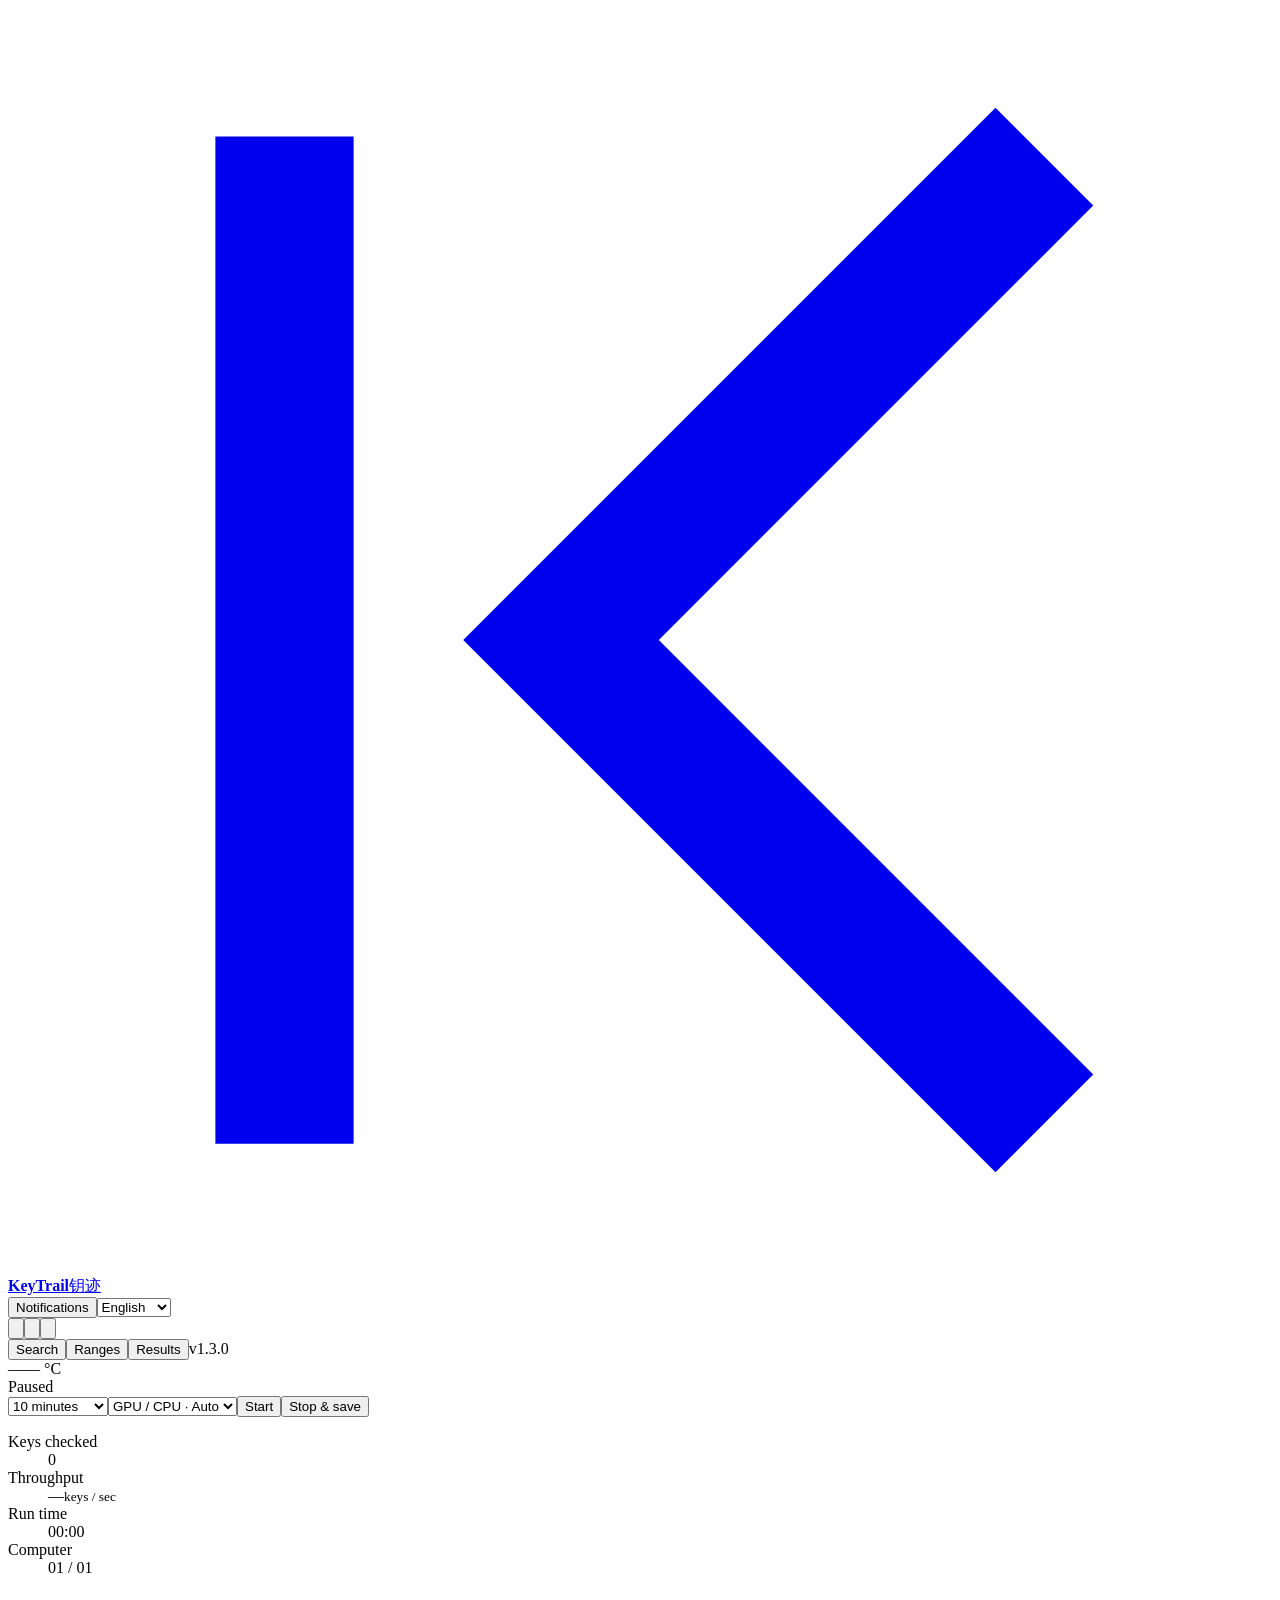
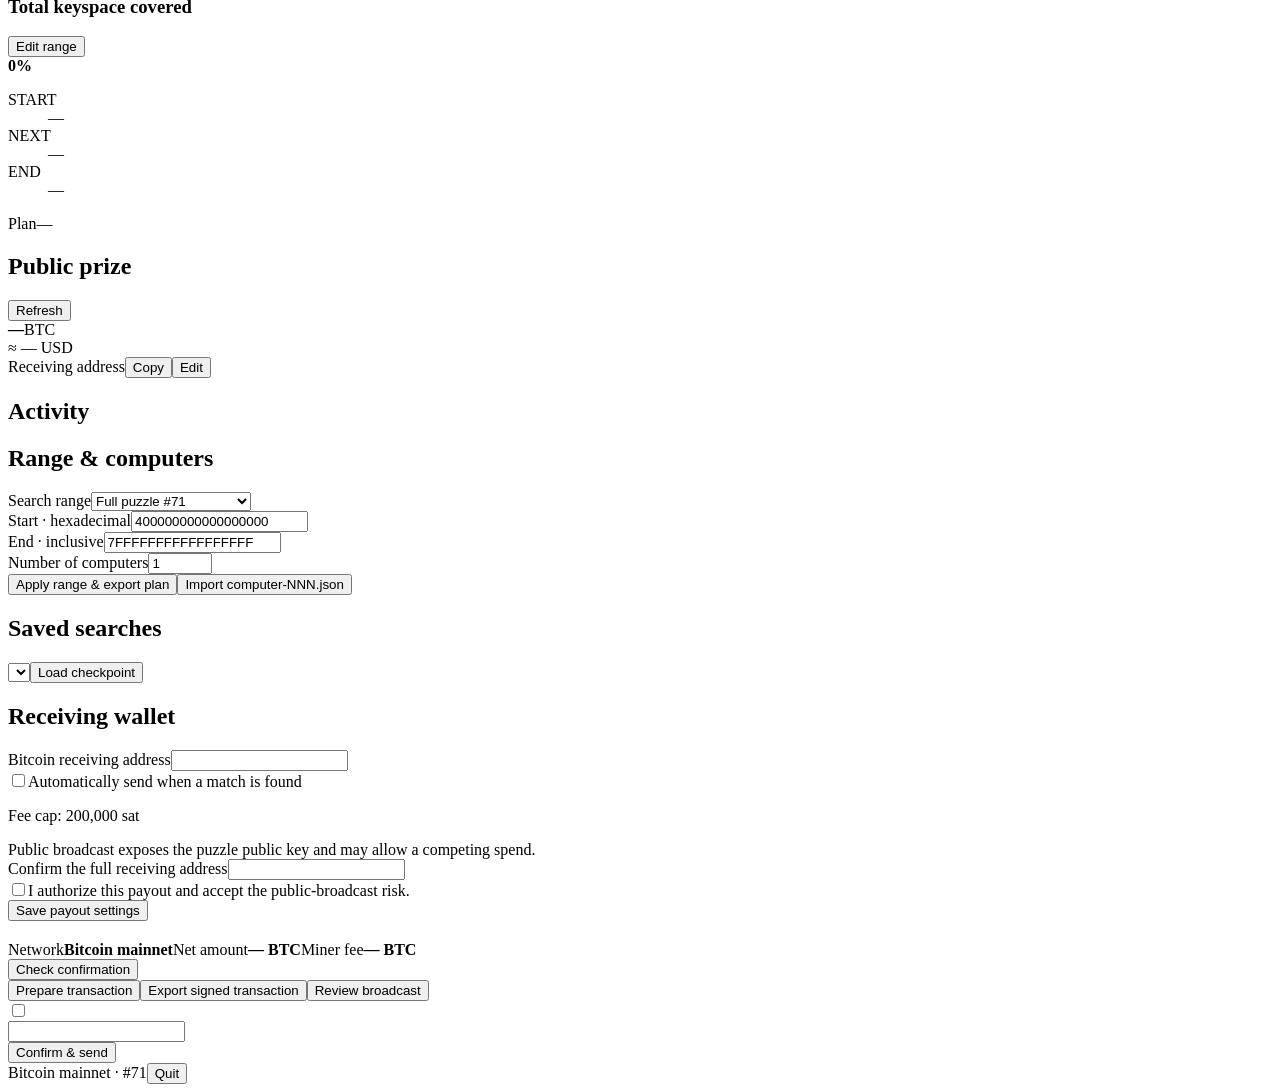
==== web/index.html @ 916e25c7 "KeyTrail v1.3.0: private local configuration and frameless desktop workbench" ====
<!doctype html>
<html lang="en"><head><meta charset="utf-8"><meta name="viewport" content="width=device-width,initial-scale=1"><title>KeyTrail</title><link rel="icon" href="/icon.svg"><link rel="stylesheet" href="/style.css"></head>
<body>
<div class="app">
 <header class="app-header"><a class="wordmark" href="/" aria-label="KeyTrail"><svg class="brand-mark" viewBox="0 0 32 32" aria-hidden="true"><path d="M7 5v22M25 5L14 16l11 11" fill="none" stroke="currentColor" stroke-width="3.5" stroke-linecap="square"/></svg><strong>KeyTrail</strong><span id="brand-local" class="brand-local hidden">钥迹</span></a><div class="header-drag pywebview-drag-region" aria-hidden="true"></div><div class="header-actions"><button id="notifications" data-i18n="notifications">Notifications</button><select id="language" aria-label="Language"><option value="en">English</option><option value="zh-CN">简体中文</option><option value="zh-TW">繁體中文</option><option value="ja">日本語</option><option value="es">Español</option></select><div id="window-controls" class="window-controls hidden"><button data-window="minimize" aria-label="Minimize"><svg viewBox="0 0 16 16" aria-hidden="true"><path d="M3 8h10"/></svg></button><button data-window="maximize" aria-label="Maximize"><svg viewBox="0 0 16 16" aria-hidden="true"><path d="M3.5 3.5h9v9h-9z"/></svg></button><button data-window="close" aria-label="Close window"><svg viewBox="0 0 16 16" aria-hidden="true"><path d="M3.5 3.5l9 9m0-9l-9 9"/></svg></button></div></div></header>
 <nav class="tabs" aria-label="Workspace"><button id="nav-work" aria-current="page" data-i18n="nav.work">Search</button><button id="nav-plan" data-i18n="nav.plan">Ranges</button><button id="nav-claim" data-i18n="nav.claim">Results</button><span class="version">v1.3.0</span></nav>
 <main>
  <div id="critical-banner" class="critical hidden" role="alert"></div>
  <section id="page-work" class="page">
   <div class="run-toolbar"><div class="device"><span id="engine">—</span><span id="temperature">— °C</span></div><span id="run-pill" class="pill neutral">Paused</span></div>
   <div class="search-controls"><select id="duration" aria-label="Duration"><option value="600" data-i18n="duration.600">10 minutes</option><option value="3600" data-i18n="duration.3600">1 hour</option><option value="14400" data-i18n="duration.14400">4 hours</option><option value="0" data-i18n="duration.0">Until stopped</option></select><select id="backend" aria-label="Compute mode"><option value="auto" data-i18n="backend.auto">GPU / CPU · Auto</option><option value="cpu" data-i18n="backend.cpu">CPU only</option></select><button class="primary" id="start" data-i18n="start">Start</button><button class="danger hidden" id="stop" data-i18n="stop">Stop &amp; save</button><span id="run-reason" class="status-line"></span></div>
   <dl class="measurements"><div><dt data-i18n="checked">Keys checked</dt><dd id="checked">0</dd></div><div><dt data-i18n="speed">Throughput</dt><dd><span id="rate-value">—</span><small id="rate-unit">keys / sec</small></dd></div><div><dt data-i18n="runtime">Run time</dt><dd id="runtime">00:00</dd></div><div><dt data-i18n="computer">Computer</dt><dd id="node-number">01 / 01</dd></div></dl>
   <div class="work-grid">
    <section class="range-summary"><div class="section-heading"><h1 data-i18n="coverage.total">Total keyspace covered</h1><button id="open-plan" class="text-button" data-i18n="range.edit">Edit range</button></div><div class="coverage-line"><strong id="total-coverage">0%</strong><span id="progress-text"></span></div><div class="progress-track"><span id="progress-bar"></span></div><dl class="range-lines"><dt>START</dt><dd id="range-start">—</dd><dt>NEXT</dt><dd id="range-next">—</dd><dt>END</dt><dd id="range-end">—</dd></dl><div class="plan-line"><span data-i18n="plan.id">Plan</span><span id="plan-short">—</span></div></section>
    <section class="prize-summary"><div class="section-heading"><h2 data-i18n="prize">Public prize</h2><button id="refresh" class="text-button" data-i18n="refresh">Refresh</button></div><div class="balance"><strong id="balance">—</strong><span>BTC</span></div><div class="usd-row"><span id="balance-usd">≈ — USD</span><span id="quote-state" class="quote-state hidden"></span></div><div class="prize-status"><span id="monitor-pill" class="pill"></span><span id="sources"></span><span id="freshness"></span></div><span id="monitor-message" class="hidden"></span></section>
   </div>
   <div class="address-row"><span data-i18n="wallet">Receiving address</span><code id="payout"></code><button id="copy-payout" class="text-button" data-i18n="copy">Copy</button><button id="open-claim" class="text-button" data-i18n="payout.edit">Edit</button></div>
   <section class="activity"><h2 data-i18n="activity">Activity</h2><div id="events" class="events" tabindex="0" aria-live="polite"></div></section>
  </section>
  <section id="page-plan" class="page hidden">
   <div class="page-heading"><h1 data-i18n="range.title">Range &amp; computers</h1></div>
   <div class="form-sheet"><div class="field"><label for="range-mode" data-i18n="range.preset">Search range</label><select id="range-mode"><option value="full" data-i18n="range.full">Full puzzle #71</option><option value="remaining" data-i18n="range.remaining">From saved checkpoint</option><option value="q1" data-i18n="range.q1">First quarter</option><option value="q2" data-i18n="range.q2">Second quarter</option><option value="q3" data-i18n="range.q3">Third quarter</option><option value="q4" data-i18n="range.q4">Fourth quarter</option><option value="custom" data-i18n="range.custom">Custom range</option></select></div>
    <div class="field-pair"><div class="field"><label for="range-input-start" data-i18n="range.start">Start · hexadecimal</label><input id="range-input-start" class="hex-input" spellcheck="false" autocomplete="off" value="400000000000000000"></div><div class="field"><label for="range-input-end" data-i18n="range.end">End · inclusive</label><input id="range-input-end" class="hex-input" spellcheck="false" autocomplete="off" value="7FFFFFFFFFFFFFFFFF"></div></div>
    <div class="field compact-field"><label for="total-computers" data-i18n="plan.total">Number of computers</label><input type="number" id="total-computers" value="1" min="1" max="1024"></div>
    <div class="form-actions"><button class="primary" id="generate-plan" data-i18n="range.apply">Apply range &amp; export plan</button><input type="file" id="import-file" accept=".json" hidden><button id="import-plan" data-i18n="plan.import">Import computer-NNN.json</button></div>
    <div id="current-plan" class="plan-current"></div>
   </div>
   <div class="form-sheet saved-sheet"><h2 data-i18n="range.saved">Saved searches</h2><div class="form-actions"><select id="saved-range" aria-label="Saved searches"></select><button id="load-range" data-i18n="range.load">Load checkpoint</button></div></div>
  </section>
  <section id="page-results" class="page hidden">
   <div class="page-heading"><h1 data-i18n="payout.title">Receiving wallet</h1></div>
   <div class="form-sheet"><div class="field"><label for="payout-input" data-i18n="wallet">Bitcoin receiving address</label><input id="payout-input" class="address-input" autocomplete="off" spellcheck="false"></div><label class="check"><input type="checkbox" id="auto-receive"><span data-i18n="auto.enable">Automatically send when a match is found</span></label><div id="auto-details" class="hidden"><p class="fee-cap" data-i18n="auto.cap">Fee cap: 200,000 sat</p><div class="notice" data-i18n="broadcast.risk">Public broadcast exposes the puzzle public key and may allow a competing spend.</div><div class="field"><label for="auto-confirm-address" data-i18n="broadcast.address">Confirm the full receiving address</label><input id="auto-confirm-address" autocomplete="off" spellcheck="false"></div><label class="check"><input type="checkbox" id="auto-risk"><span data-i18n="auto.ack">I authorize this payout and accept the public-broadcast risk.</span></label></div><div class="form-actions"><button id="save-payout" class="primary" data-i18n="payout.save">Save payout settings</button><span id="auto-state"></span></div></div>
   <section id="claim-dialog" class="form-sheet result-sheet"><h2 id="claim-title"></h2><p id="claim-message"></p><div id="claim-details"><div class="claim-grid"><label><span data-i18n="network">Network</span><strong data-i18n="bitcoin">Bitcoin mainnet</strong></label><label><span data-i18n="net.amount">Net amount</span><strong id="claim-amount">— BTC</strong></label><label><span data-i18n="fee">Miner fee</span><strong id="claim-fee">— BTC</strong></label></div><code id="claim-address" class="wallet-address"></code><div class="tx-receipt"><a id="claim-txid" target="_blank" rel="noreferrer"></a><button id="refresh-receipt" data-i18n="receipt.refresh">Check confirmation</button></div><div class="claim-actions"><button id="prepare-claim" data-i18n="claim.prepare">Prepare transaction</button><button id="export-claim" data-i18n="claim.export">Export signed transaction</button><button id="review-broadcast" data-i18n="claim.review">Review broadcast</button></div><div id="broadcast-form" class="hidden"><div class="notice" data-i18n="broadcast.risk"></div><label class="check"><input type="checkbox" id="race-risk"><span data-i18n="broadcast.ack"></span></label><div class="field"><label for="confirm-address" data-i18n="broadcast.address"></label><input id="confirm-address" autocomplete="off" spellcheck="false"></div><button id="broadcast" class="danger" data-i18n="broadcast.send">Confirm &amp; send</button></div></div></section>
  </section>
 </main>
 <footer><span>Bitcoin mainnet · #71</span><button id="quit" class="text-button" data-i18n="quit">Quit</button></footer>
</div>
<div id="toast" class="toast hidden" role="status"></div><script src="/i18n.js"></script><script src="/app.js"></script>
</body></html>
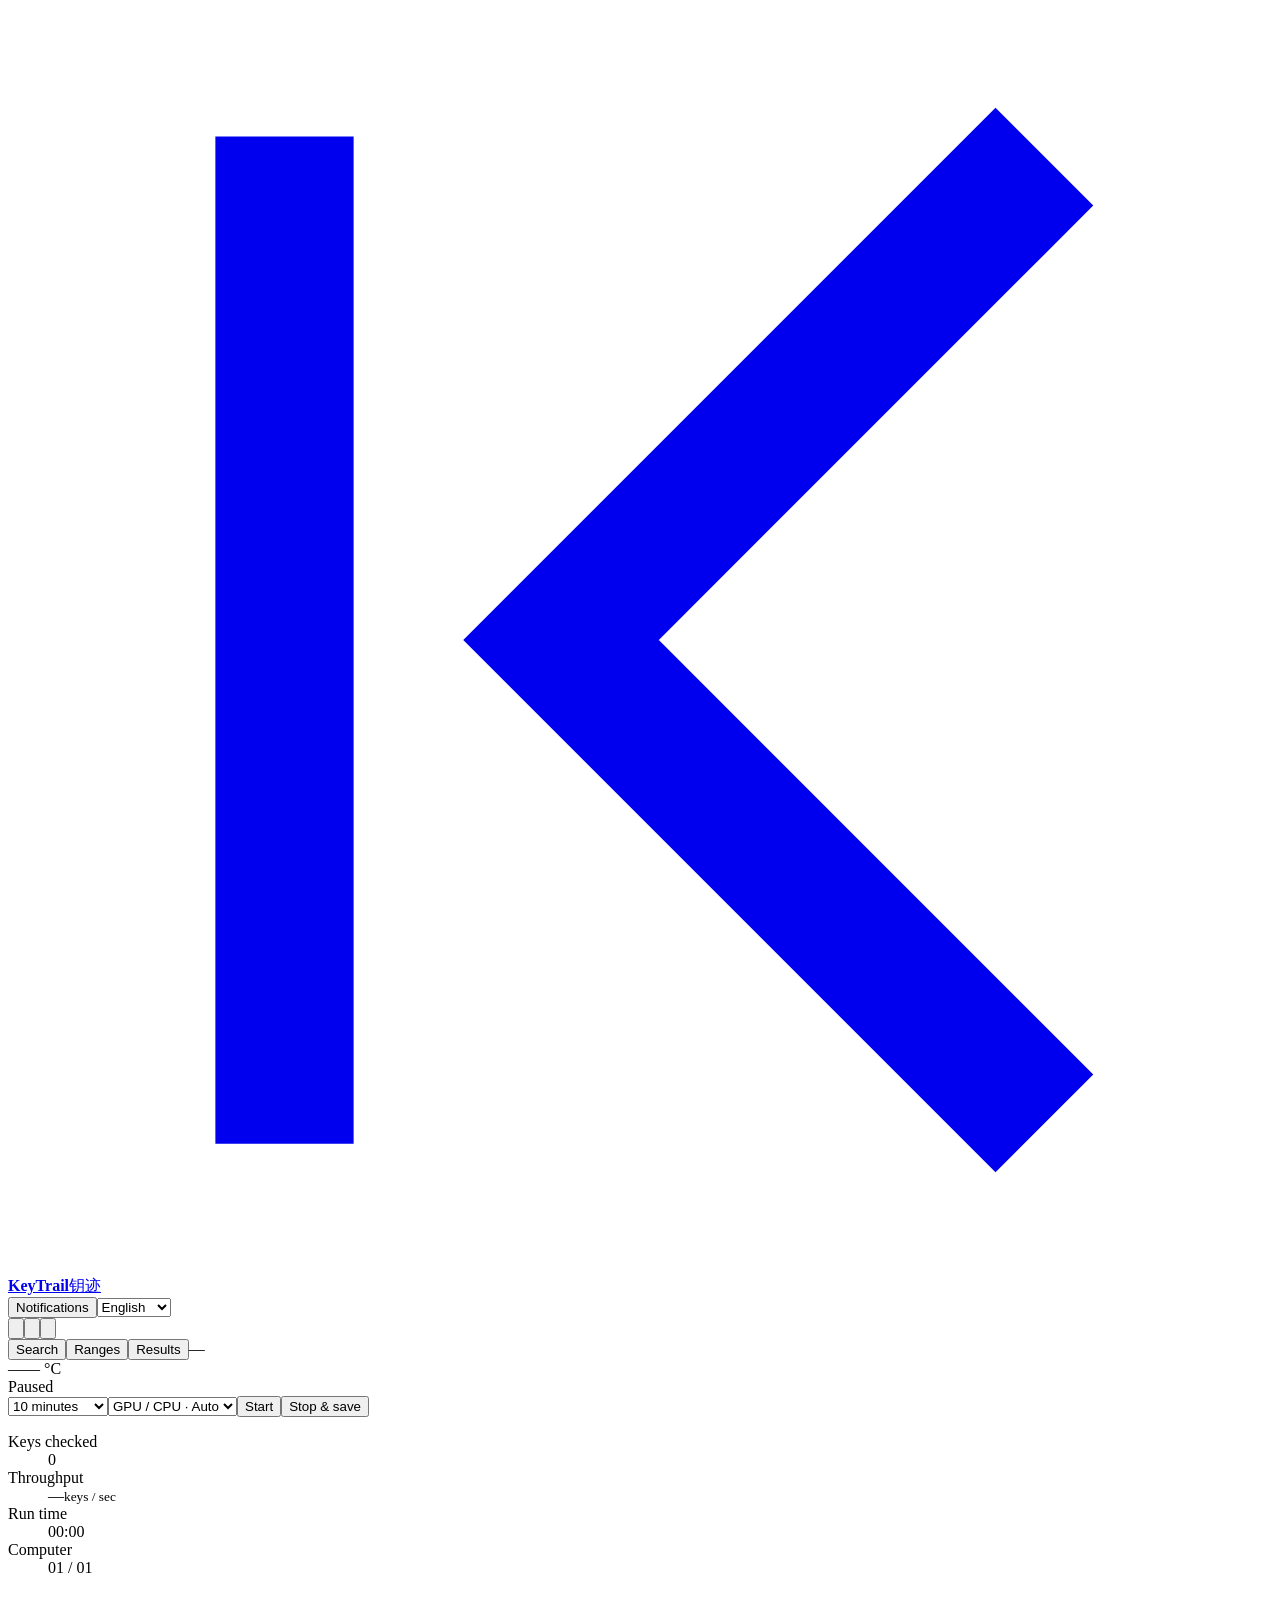
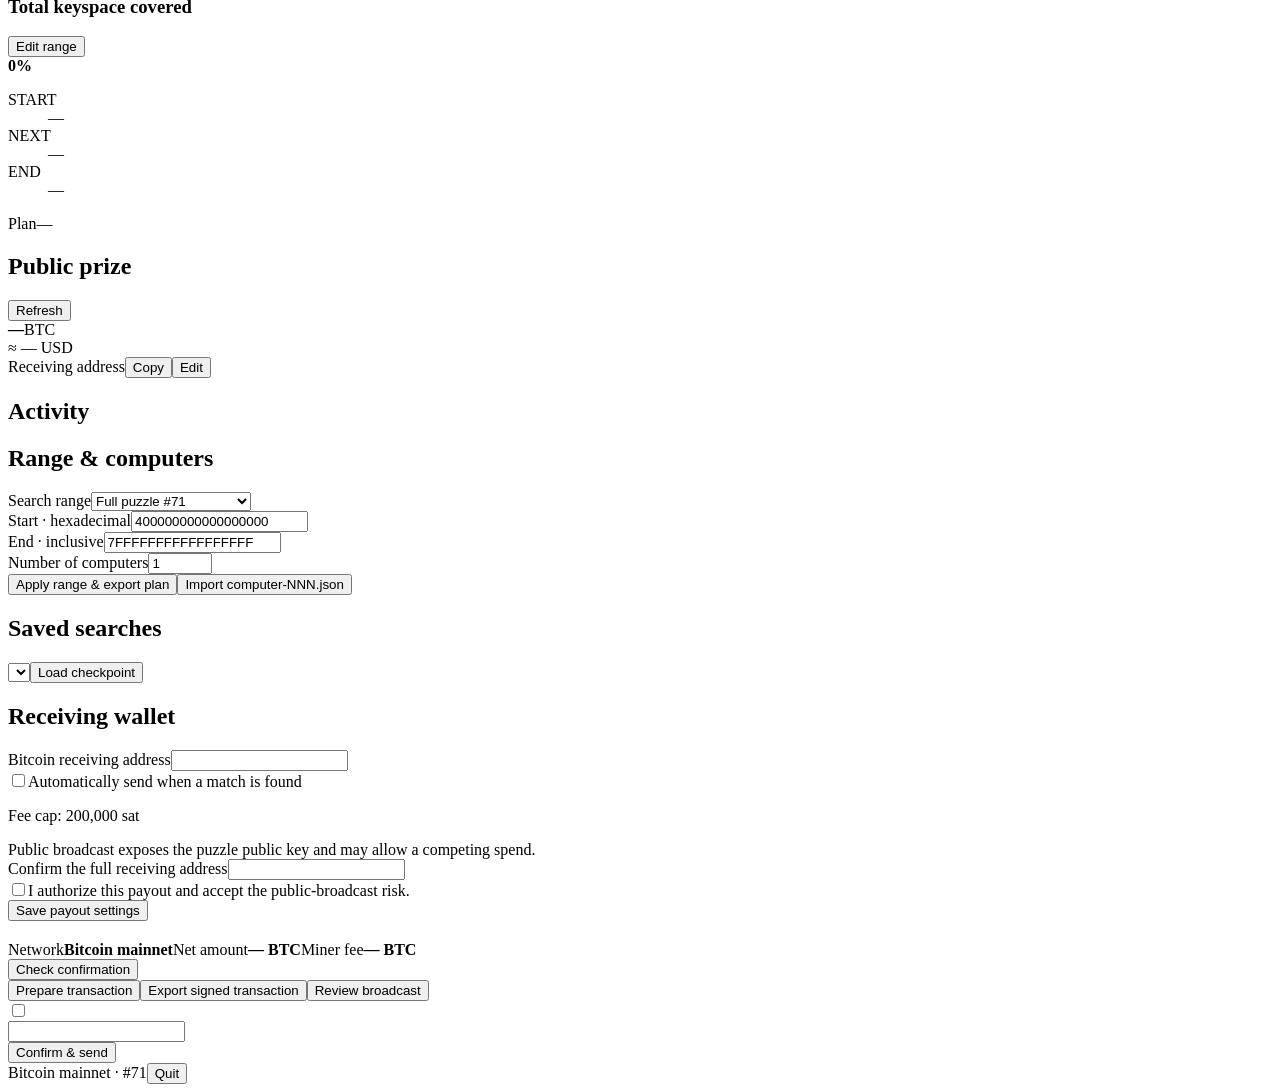
==== commit 59ffc4bc: "Add KeyTrail v1.4.0 Linux x64 support and portable builds" ====
--- a/web/index.html
+++ b/web/index.html
@@ -3,7 +3,7 @@
 <body>
 <div class="app">
  <header class="app-header"><a class="wordmark" href="/" aria-label="KeyTrail"><svg class="brand-mark" viewBox="0 0 32 32" aria-hidden="true"><path d="M7 5v22M25 5L14 16l11 11" fill="none" stroke="currentColor" stroke-width="3.5" stroke-linecap="square"/></svg><strong>KeyTrail</strong><span id="brand-local" class="brand-local hidden">钥迹</span></a><div class="header-drag pywebview-drag-region" aria-hidden="true"></div><div class="header-actions"><button id="notifications" data-i18n="notifications">Notifications</button><select id="language" aria-label="Language"><option value="en">English</option><option value="zh-CN">简体中文</option><option value="zh-TW">繁體中文</option><option value="ja">日本語</option><option value="es">Español</option></select><div id="window-controls" class="window-controls hidden"><button data-window="minimize" aria-label="Minimize"><svg viewBox="0 0 16 16" aria-hidden="true"><path d="M3 8h10"/></svg></button><button data-window="maximize" aria-label="Maximize"><svg viewBox="0 0 16 16" aria-hidden="true"><path d="M3.5 3.5h9v9h-9z"/></svg></button><button data-window="close" aria-label="Close window"><svg viewBox="0 0 16 16" aria-hidden="true"><path d="M3.5 3.5l9 9m0-9l-9 9"/></svg></button></div></div></header>
- <nav class="tabs" aria-label="Workspace"><button id="nav-work" aria-current="page" data-i18n="nav.work">Search</button><button id="nav-plan" data-i18n="nav.plan">Ranges</button><button id="nav-claim" data-i18n="nav.claim">Results</button><span class="version">v1.3.0</span></nav>
+ <nav class="tabs" aria-label="Workspace"><button id="nav-work" aria-current="page" data-i18n="nav.work">Search</button><button id="nav-plan" data-i18n="nav.plan">Ranges</button><button id="nav-claim" data-i18n="nav.claim">Results</button><span id="app-version" class="version">—</span></nav>
  <main>
   <div id="critical-banner" class="critical hidden" role="alert"></div>
   <section id="page-work" class="page">
